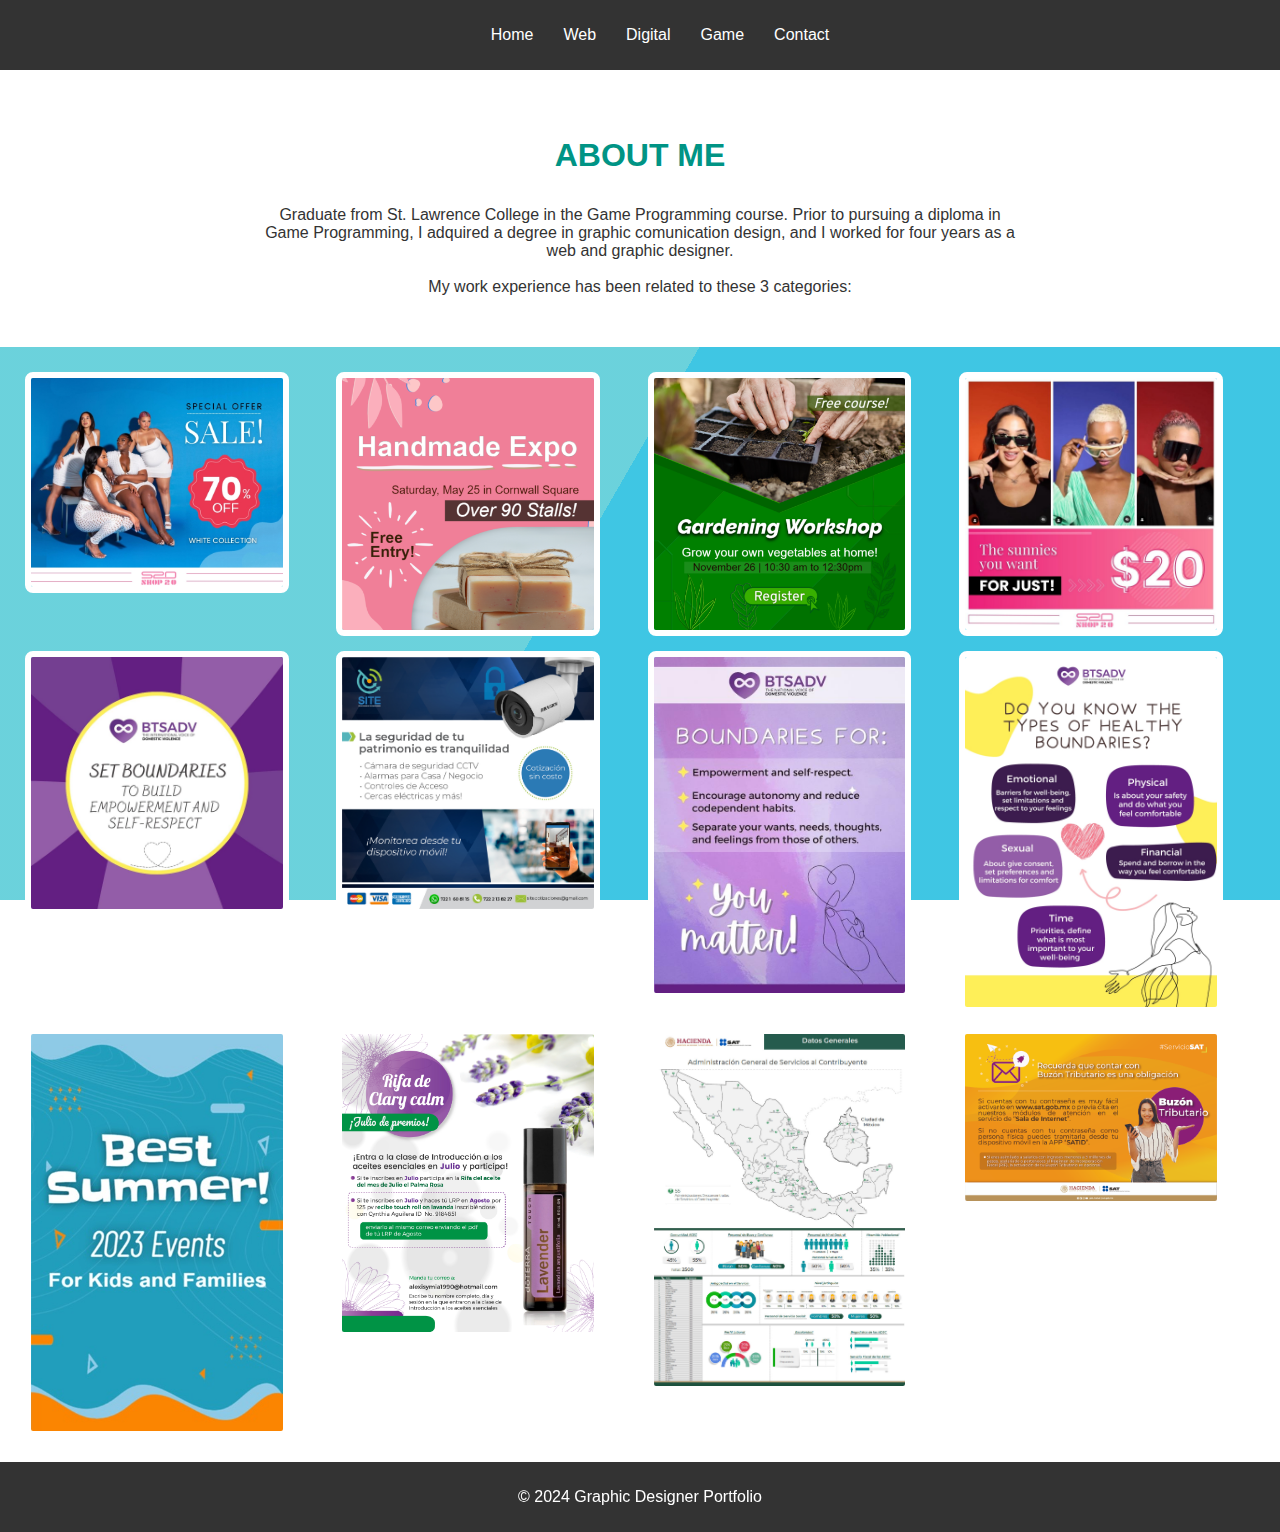
==== digital.html @ ae5f069c "First upload - Draft" ====
<!DOCTYPE html>
<html lang="en">
  <head>
    <link rel="icon" type="image/png" href="images/icon.png" />
    <meta charset="UTF-8" />
    <meta http-equiv="X-UA-Compatible" content="IE=edge" />
    <meta name="viewport" content="width=device-width, initial-scale=1.0" />
    <title>Digital Art</title>
    <link rel="stylesheet" href="styles.css" />
  </head>
  <body>
    <header>
      <nav>
        <ul>
          <li><a href="index.html">Home</a></li>
          <li><a href="web.html">Web</a></li>
          <li><a href="digital.html">Digital</a></li>
          <li><a href="game.html">Game</a></li>
          <li><a href="extra.html">Contact</a></li>
        </ul>
      </nav>
    </header>

    <section class="home-photo" style="background-color: white">
      <div class="photo-itemLarge" data-aos="fade-up">
        <h3 class="title">ABOUT ME</h3>

        <p>
          Graduate from St. Lawrence College in the Game Programming course.
          Prior to pursuing a diploma in Game Programming, I adquired a degree
          in graphic comunication design, and I worked for four years as a web
          and graphic designer.

          <br />
          <br />

          My work experience has been related to these 3 categories:
        </p>
      </div>
    </section>
    <div class="gallery" style="background-color: ">
      <div class="bg bg2"><br /></div>
      <div class="bg bg3"><br /></div>
      <img src="images/sale.jpg" alt="Image 1" class="gallery-item" />
      <img src="images/d1.jpg" alt="Image 2" class="gallery-item" />
      <img src="images/d2.jpg" alt="Image 3" class="gallery-item" />
      <img src="images/sunnies2.jpg" alt="Image 4" class="gallery-item" />

      <img src="images/btsadv.jpg" alt="Image 5" class="gallery-item" />
      <img src="images/publicacion1.jpg" alt="Image 6" class="gallery-item" />

      <img src="images/Set boundaries.jpg" alt="Image 7" class="gallery-item" />
      <img src="images/info.jpg" alt="Image 8" class="gallery-item" />
      <img src="images/summer.jpg" alt="Image 10" class="gallery-item" />
      <img src="images/LAVANDA-01.jpg" alt="Image 9" class="gallery-item" />

      <img src="images/INFOGRA.jpg" alt="Image 12" class="gallery-item" />
      <img src="images/lona.jpg" alt="Image 11" class="gallery-item" />
    </div>

    <!-- Lightbox -->
    <div id="lightbox" class="lightbox">
      <span class="close">&times;</span>
      <img class="lightbox-content" id="lightbox-img" />
    </div>

    <footer>
      <p>© 2024 Graphic Designer Portfolio</p>
    </footer>

    <script src="script.js"></script>
  </body>
</html>
---- styles.css ----
/* General Styles */
body {
    font-family: 'Arial', sans-serif;
    margin: 0;
    padding: 0;
    color: #333;
}

header {
    background: #333;
    color: #fff;
    padding: 10px 0;
}

nav ul {
    list-style: none;
    display: flex;
    justify-content: center;
}

nav ul li {
    margin: 0 15px;
}

nav ul li a {
    text-decoration: none;
    color: #fff;
}



 

  

.name{

animation: fadeIn 2s ease-in-out forwards;
font-size: 3.5rem; /* Adjust font size as needed */
    color: #fff; /* Text color */
    text-shadow: -30px 10px 5px rgba(0, 0, 0, 0.1); 
    text-align: center;
}

.sub{

    animation: fadeIn 2s ease-in-out forwards;
    font-size: 2.5rem; /* Adjust font size as needed */
        color: #fff; /* Text color */
        text-align: center;
    }

.home-photo {
    display: flex;
    flex-wrap: wrap;
    justify-content: center;
    padding: 20px;
}





.container3 {
    display: flex;
    justify-content: space-between;
    flex-wrap: wrap;
    
}
.box3 {
    flex: 1 1 25%; /* Flex grow, shrink, and basis */
    margin: 10px;
    max-width: 100%; /* Max width for each box */
    background-color:palevioletred;
    border: 1px solid #ccc;
    border-radius: 15px;
    padding: 10px;
    box-shadow: 0 2px 5px rgba(0, 0, 0, 0.2);
    text-align: center;
    color:#fafafa ;
    font-weight: 600;
    
}
.columns3 {
    display: grid;
    grid-template-columns: repeat(2, 1fr); /* 2 columns */
    gap: 10px; /* Space between columns */
    
}
@media (max-width: 768px) {
    .box {
        max-width: 100%; /* Full width on small screens */
    }
}












.bg {
    animation:slide 8s ease-in-out infinite alternate;
    background-image: linear-gradient(-60deg, #00b4db 50%, #3ac4d1 50%);
    bottom:0;
    left:-50%;
    opacity:.5;
    position:fixed;
    right:-50%;
    top:0;
    z-index:-3;
  }
  
  .bg2 {
    animation-direction:alternate-reverse;
    animation-duration:8s;
  }
  
  .bg3 {
    animation-duration:7s;
  }
  
  
 
  
  @keyframes slide {
    0% {
      transform:translateX(-25%);
    }
    100% {
      transform:translateX(25%);
    }
  }


.firstInfo{

    background-color: #fafafa;
}

.firstInfo2{

    background-color:#00b4db;
}




.photo-item {
    width: 180px;
    margin: 15px;
    text-align: center;
}

.photo-itemLarge {
    width: 750px;
    margin: 15px;
    text-align: center;
}

.photo-icon {
    width: 780px;
    margin: 15px;
    text-align: center;
    background-color:palevioletred;
}
.photo-icon img {
    width: 150px;
    margin: 20px;
    text-align: center;
}


.photo-item img {
    width: 130%;
    border-radius: 8px;
    transition: transform 0.3s;
}

.photo-itemLarge img {
    width: 100%;
    border-radius: 8px;
    transition: transform 0.3s;
}









.photo-item:hover img {
    transform: scale(1.05);
}

.photo-itemLarge:hover img {
    transform: scale(1.05);
}
/* Project and Digital Gallery Styles */
.projects, .digital-gallery, .game-projects, .extra-content {
    padding: 20px;
}

.project-item, .mosaic-gallery img {
    margin: 15px;
}


/* Footer Styles */
footer {
    background: #333;
    color: #fff;
    text-align: center;
    padding: 10px 0;
}


.title{
  /*  color:#009485;*/
  color: #009485;
    text-align: center;
    animation: fadeIn 2s ease-in-out forwards;
    font-size: 2rem;
    }


    @keyframes fadeIn {
        0% {
            opacity: 0; /* Fully transparent at start */
        }
        100% {
            opacity: 1; /* Fully visible at the end */
        }
    }

/* For web page */

.titleWebP{

    text-align: center;
}

.textWebP{
    text-align:center;

}

.container {
    max-width: 1050px;
    margin: auto;
    background: white;
    padding: 20px;
    border-radius: 5px;
    box-shadow: 0 2px 10px rgba(0,0,0,0.1);
}

.project {
    border: 1px solid #ddd;
    margin: 10px 0;
    padding: 10px;
    border-radius: 5px;
    background-color: #fafafa;
}

.project h2 {
    margin: 0;
}

.images {
    display: flex;
   /* justify-content: space-between;*/
    justify-content:center;
    margin-top: 10px;
   
}

.images img {
    width: 20%;
    border-radius: 5px;
    box-shadow: 0 1px 5px rgba(0,0,0,0.1);
    margin-right: 2%;
   
}


.images2 {
    display: flex;
   /* justify-content: space-between;*/
    justify-content:center;
    margin-top: 10px;
   
}

.images2 img {
    width: 80%;
    border-radius: 5px;
    box-shadow: 0 1px 5px rgba(0,0,0,0.1);
    margin-right: 2%;
   
}


button {
    margin-top: 10px;
}



/* for digital gsllery*/

.sizeFoto{
    width: 33%;
}


.gallery {
    display: grid;
    grid-template-columns: repeat(auto-fill, minmax(280px, 1fr));
    gap: 15px;
    padding: 25px;
    
}

.gallery-item {
    width: 85%;
    border-radius: 8px;
    transition: transform 0.2s, filter 0.2s;
    cursor: pointer;
    border: 6px solid white;
    
}

.gallery-item:hover {
    transform: scale(1.05);
    filter: brightness(90%);
}

.lightbox {
    display: none;
    position: fixed;
    top: 0;
    left: 0;
    width: 100%;
    height: 100%;
    background-color: rgba(0, 0, 0, 0.8);
    justify-content: center;
    align-items: center;
}

.lightbox-content {
    max-width: 90%;
    max-height: 90%;
}

.close {
    position: absolute;
    top: 20px;
    right: 30px;
    font-size: 30px;
    color: white;
    cursor: pointer;
}




.btnDown {
    background-color:#009485;; /* Green */
    border: none;
    color: white;
    padding: 15px 32px;
    text-align: center;
    text-decoration: none;
    display: inline-block;
    font-size: 16px;
    border-radius:30px;
    margin-left: 45%;
    margin-right: auto;
  }


  .btnDown1 {
    background-color:#009485;; /* Green */
    border: none;
    color: white;
    padding: 15px 32px;
    text-align: center;
    text-decoration: none;
    display: inline-block;
    font-size: 16px;
    border-radius:30px;

  }



  
  /* Darker background on mouse-over */
  .btnDown:hover {
    background-color:palevioletred;
  }

  .btnDown1:hover {
    background-color:palevioletred;
  }


  .Det
  {
    color: #fafafa;
   padding-left: 5px;
   padding-top: 2px;
   padding-bottom: 2px;
    border-radius:4px;
    background-color: #009485;
    margin-top: 10px;
  }






  /* for game section*/

  .containerGame {
    display: flex;
    justify-content: center;
    margin-top: 2vh;
    max-width: 400px;
}

.icon {
    position: absolute;
    border-radius:5%;
    animation: carousel 9s infinite ease-in-out;
    max-width: 580px;
}

.one {
 /* filter: hue-rotate(180deg);*/
}

.two {
  /*filter: hue-rotate(90deg);*/
  animation-delay: -3s;
}

.three {
 /* filter: hue-rotate(25deg);*/
    animation-delay: -6s;
}

@keyframes carousel {
    0% {
        transform: translate(-320px);
        scale: 50%;
        z-index: -1;
    }

    33% {
        transform: translate(0px);
        scale: 100%;
        z-index: 1;
    }

    66% {
        transform: translate(320px);
        scale: 50%;
        z-index: -1;
    }

    100% {
        transform: translate(-320px);
        scale: 50%;
        z-index: -1;
    }
}
  


/*para game animaciones*/

.responsive-table {
    display: flex;
    flex-wrap: wrap;
    border: 1px solid #ddd;
    margin: 20px 0;
    margin-top: 2%;
  
}
.cell {
    flex: 1;
    padding: 8px;
    border: 0px solid #ddd;
    text-align: center;
  
}
@media screen and (max-width: 600px) {
    .cell {
        flex: 100%; /* Stacks the cells vertically */
        text-align: right;
        position: relative;
        padding-left: 50%;
    }
    .cell::before {
        content: attr(data-label);
        position: absolute;
        left: 10px;
        width: 45%;
        padding-right: 10px;
        white-space: nowrap;
        text-align: left;
        font-weight: bold;
    }
}

.boceto{
    max-width: 310px;
}
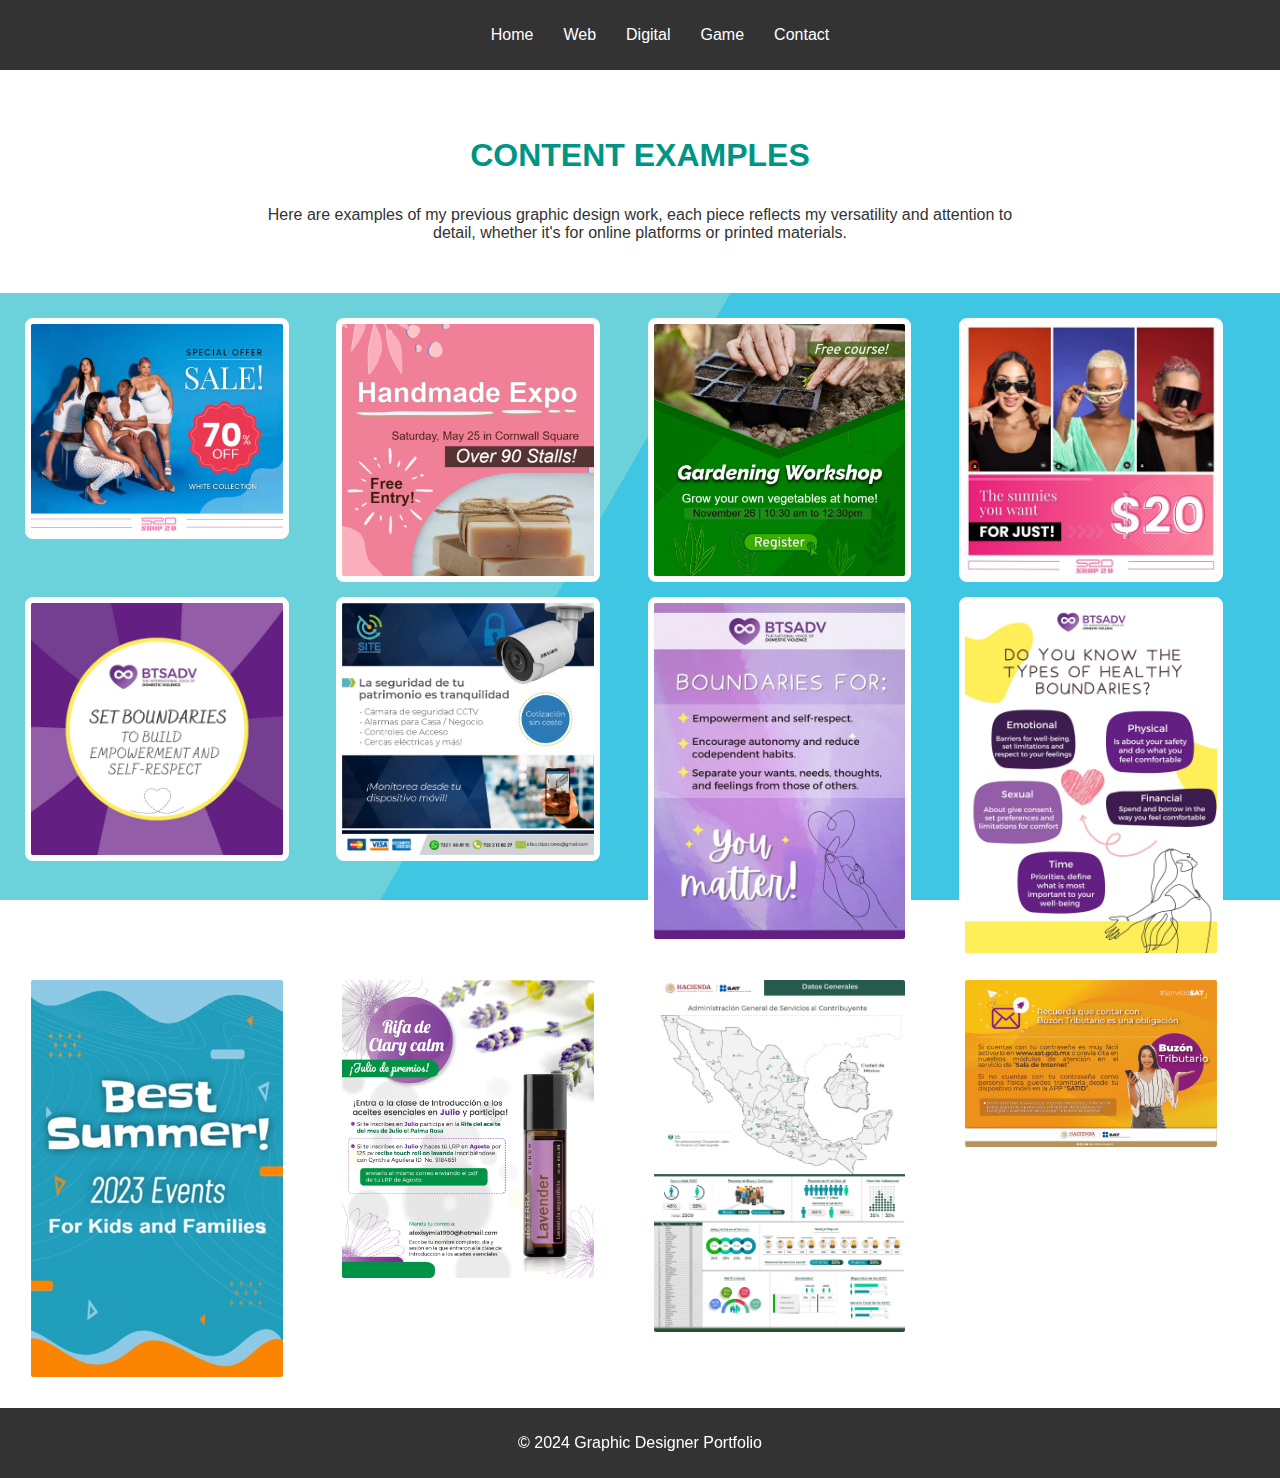
==== commit 966c735d: "all completed" ====
--- a/digital.html
+++ b/digital.html
@@ -23,18 +23,14 @@
 
     <section class="home-photo" style="background-color: white">
       <div class="photo-itemLarge" data-aos="fade-up">
-        <h3 class="title">ABOUT ME</h3>
+        <h3 class="title">CONTENT EXAMPLES</h3>
 
         <p>
-          Graduate from St. Lawrence College in the Game Programming course.
-          Prior to pursuing a diploma in Game Programming, I adquired a degree
-          in graphic comunication design, and I worked for four years as a web
-          and graphic designer.
+          Here are examples of my previous graphic design work, each piece
+          reflects my versatility and attention to detail, whether it's for
+          online platforms or printed materials.
 
           <br />
-          <br />
-
-          My work experience has been related to these 3 categories:
         </p>
       </div>
     </section>
--- a/styles.css
+++ b/styles.css
@@ -28,8 +28,76 @@
 }
 
 
-
- 
+.colorLinks{
+
+    color: #009485;
+    font-weight: 800;
+    cursor: pointer;
+    text-decoration: none;
+}
+
+
+.note{
+    text-align:center;
+    color: #009485;
+
+}
+
+
+.container3titles {
+    display: flex;
+    flex-wrap: wrap; /* Allow wrapping to the next line */
+    padding: 10px;
+}
+
+.box3titles {
+   
+    color: white;
+    text-align: center;
+   
+   
+    flex: 1 1 calc(33% - 20px); /* Responsive width for larger screens */
+    box-sizing: border-box; /* Include padding and margin in width */
+}
+.gallery-item3 {
+    width: 79%;
+    border-radius: 8px;
+    transition: transform 0.2s, filter 0.2s;
+  /*  cursor: pointer;*/
+    border: 1px solid #e35f92;
+    background-color: #e35f92;
+    
+}
+
+
+.responsive-container {
+    width: 100%; /* Adjust as needed */
+    max-width: 800px; /* Optional: set a max width */
+    overflow: hidden; /* Ensure no overflow */
+    text-align: center;
+    margin-left: auto;
+    margin-right: auto;
+    
+}
+
+.responsive-image {
+    width: 100%; /* Image will take full width of the container */
+    height: auto; /* Maintain aspect ratio */
+    display: block; /* Remove bottom space for inline images */
+}
+
+@media (max-width: 768px) {
+    .box3titles {
+        flex: 1 1 calc(50% - 20px); /* 50% width on medium screens */
+    }
+}
+
+@media (max-width: 480px) {
+    .box3titles {
+        flex: 1 1 100%; /* Full width on small screens */
+    }
+}
+
 
   
 
@@ -79,6 +147,7 @@
     text-align: center;
     color:#fafafa ;
     font-weight: 600;
+
     
 }
 .columns3 {
@@ -245,6 +314,7 @@
 .titleWebP{
 
     text-align: center;
+    padding-top:10px;
 }
 
 .textWebP{
@@ -414,13 +484,16 @@
 
   .Det
   {
-    color: #fafafa;
-   padding-left: 5px;
+   
+   /* border-top: 1px solid#009485;*/
+    border-bottom: 4px solid #e35f92;;
+    padding-left: 5px;
    padding-top: 2px;
    padding-bottom: 2px;
     border-radius:4px;
-    background-color: #009485;
+   /* background-color: #009485;*/
     margin-top: 10px;
+    text-align: center;
   }
 
 
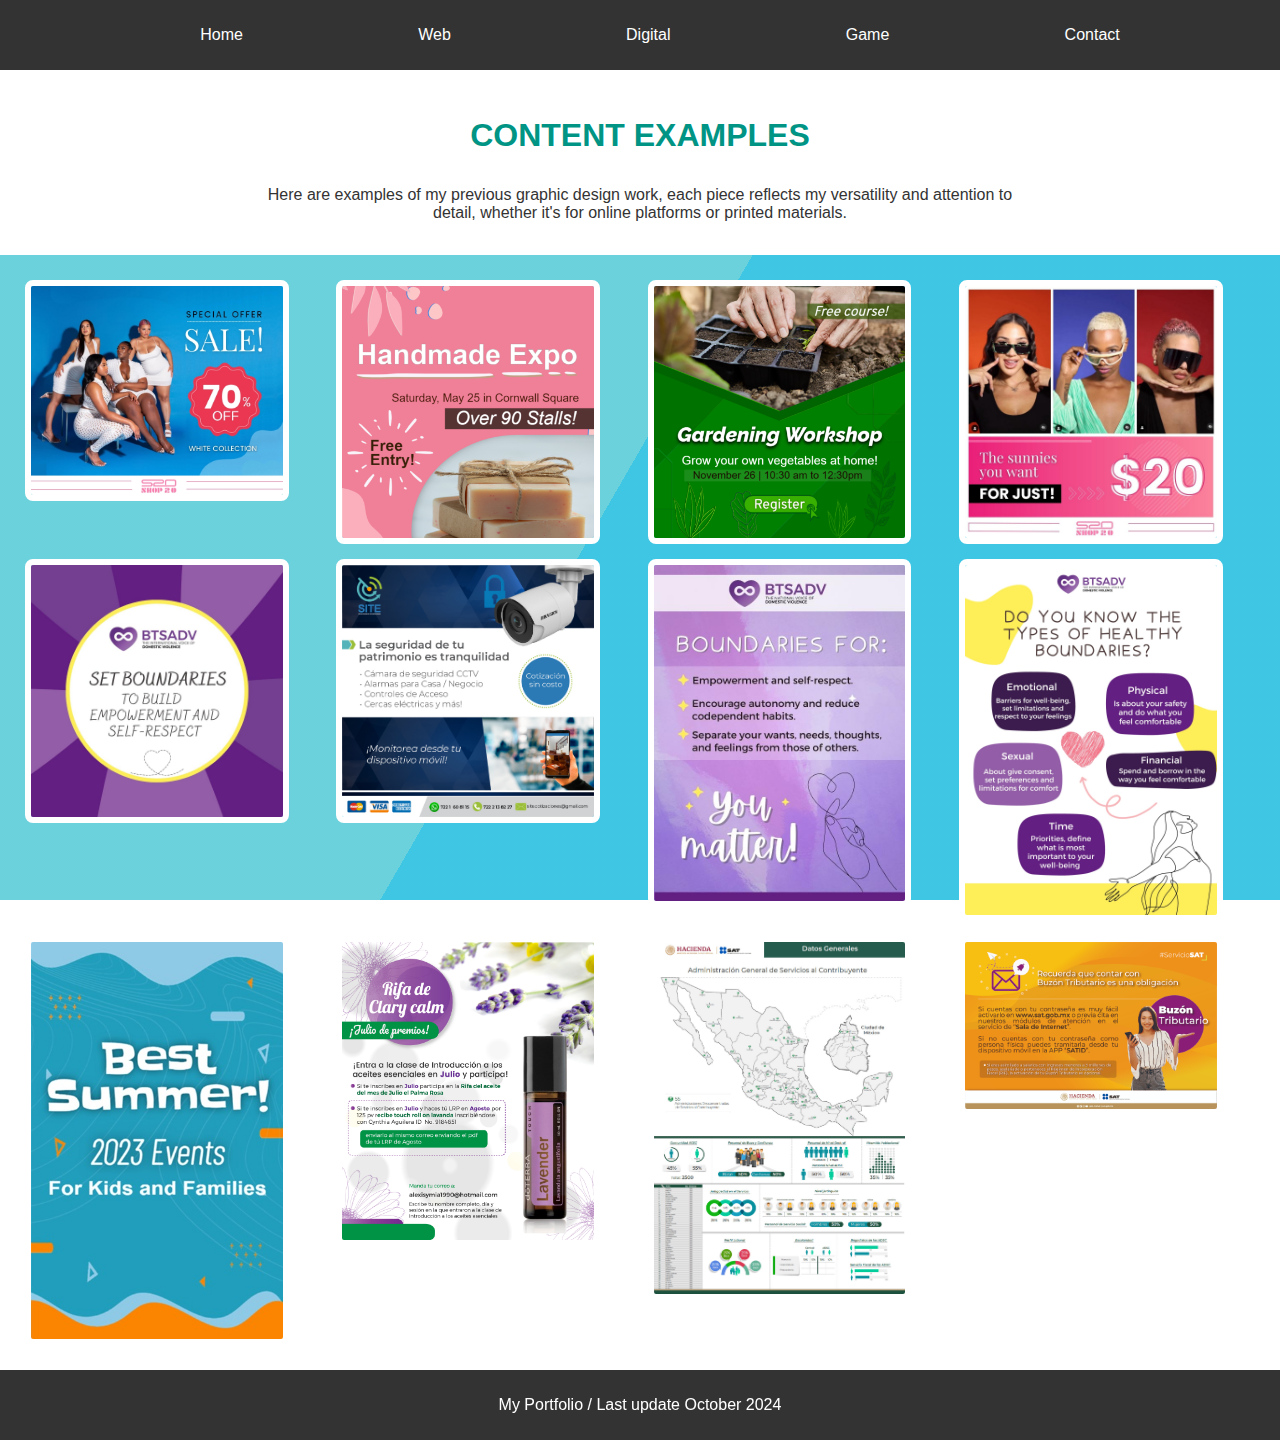
==== commit 0b9eeed3: "finihed general version" ====
--- a/digital.html
+++ b/digital.html
@@ -61,7 +61,7 @@
     </div>
 
     <footer>
-      <p>© 2024 Graphic Designer Portfolio</p>
+      <p>My Portfolio / Last update October 2024</p>
     </footer>
 
     <script src="script.js"></script>
--- a/styles.css
+++ b/styles.css
@@ -15,7 +15,7 @@
 nav ul {
     list-style: none;
     display: flex;
-    justify-content: center;
+    justify-content:space-evenly;
 }
 
 nav ul li {
@@ -25,7 +25,22 @@
 nav ul li a {
     text-decoration: none;
     color: #fff;
-}
+  
+   
+  
+}
+
+
+.menu a {
+   
+    transition: transform 0.3s, color 0.3s; /* Smooth transition */
+}
+
+.menu a:hover {
+    transform: scale(1.2); /* Zoom-in effect */
+    color: #fff; /* Change text color on hover */
+}
+
 
 
 .colorLinks{
@@ -122,7 +137,10 @@
     display: flex;
     flex-wrap: wrap;
     justify-content: center;
-    padding: 20px;
+    padding-left: 20px;
+   /* padding-top: 20px;*/
+    padding-right: 20px;
+    padding-bottom: 2px;
 }
 
 
@@ -514,7 +532,7 @@
     position: absolute;
     border-radius:5%;
     animation: carousel 9s infinite ease-in-out;
-    max-width: 580px;
+    max-width: 460px;
 }
 
 .one {
@@ -533,25 +551,25 @@
 
 @keyframes carousel {
     0% {
-        transform: translate(-320px);
+        transform: translate(-180px);
         scale: 50%;
         z-index: -1;
     }
 
     33% {
         transform: translate(0px);
-        scale: 100%;
+        scale: 83%;
         z-index: 1;
     }
 
     66% {
-        transform: translate(320px);
+        transform: translate(180px);
         scale: 50%;
         z-index: -1;
     }
 
     100% {
-        transform: translate(-320px);
+        transform: translate(-180px);
         scale: 50%;
         z-index: -1;
     }
@@ -579,9 +597,9 @@
 @media screen and (max-width: 600px) {
     .cell {
         flex: 100%; /* Stacks the cells vertically */
-        text-align: right;
+        text-align: center;
         position: relative;
-        padding-left: 50%;
+       /* padding-left: 50%;*/
     }
     .cell::before {
         content: attr(data-label);
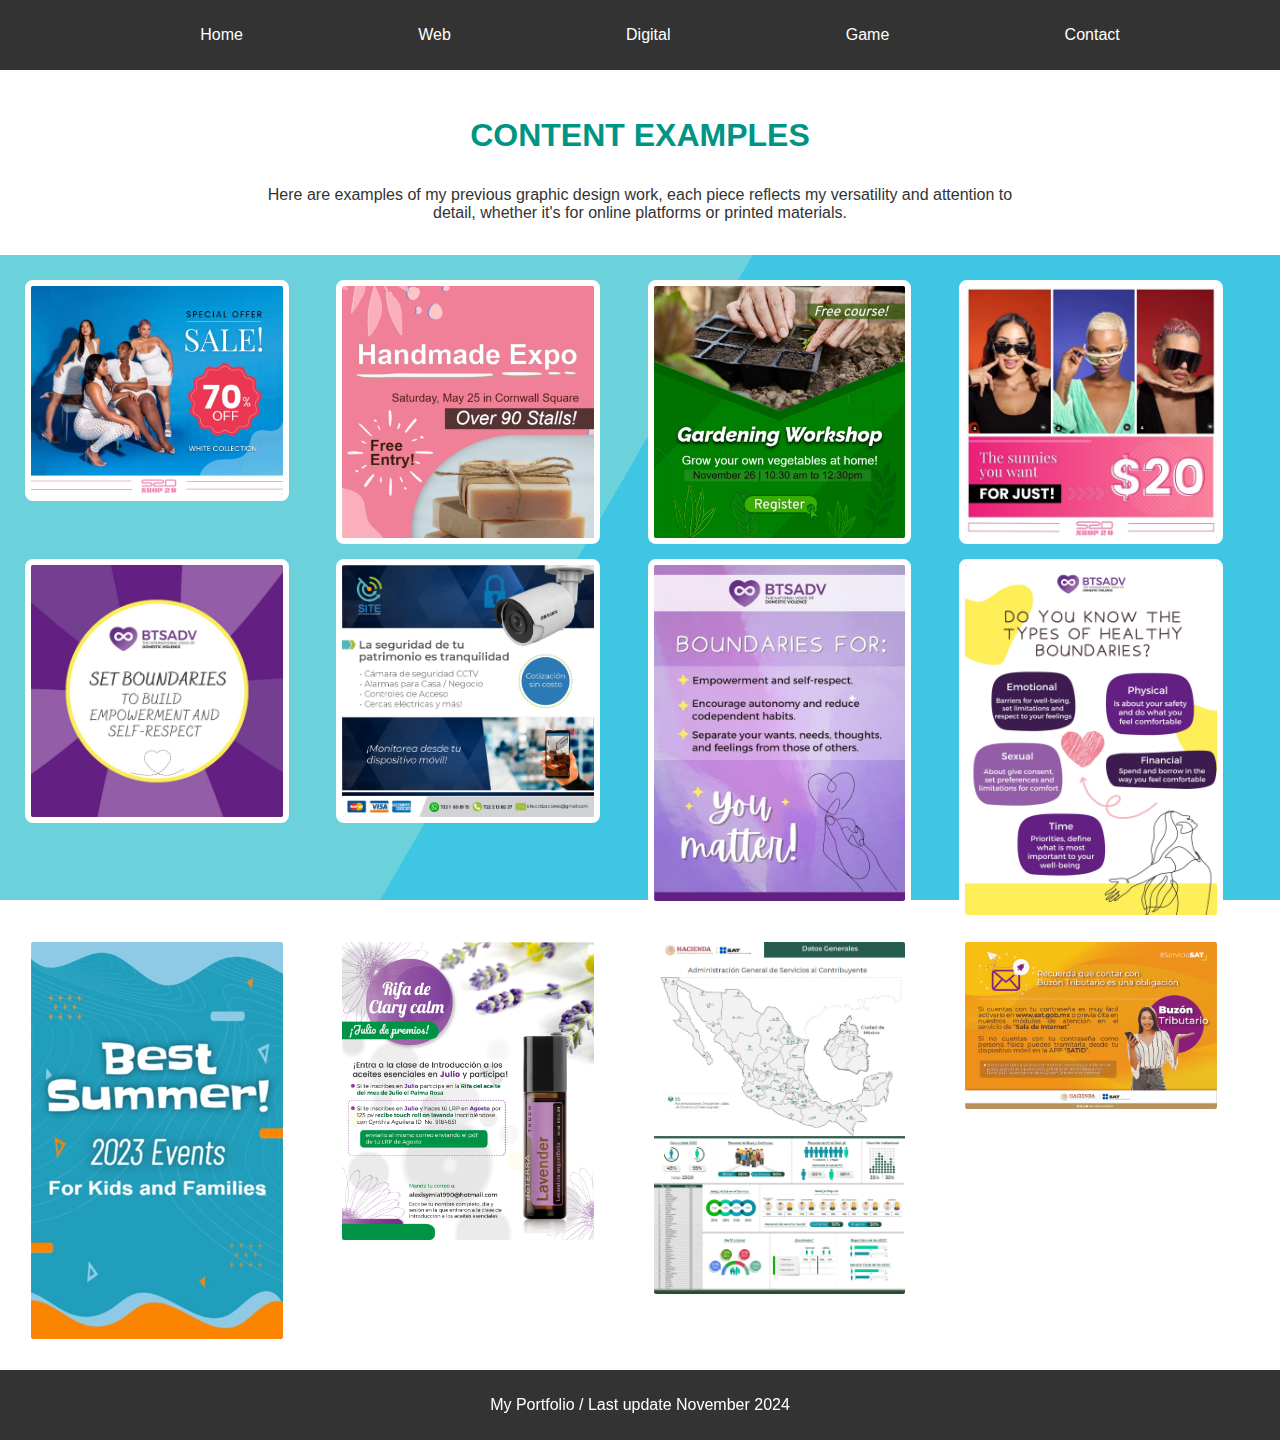
==== commit 689c31ef: "FIX CONTACT SECTION" ====
--- a/digital.html
+++ b/digital.html
@@ -61,7 +61,7 @@
     </div>
 
     <footer>
-      <p>My Portfolio / Last update October 2024</p>
+      <p>My Portfolio / Last update November 2024</p>
     </footer>
 
     <script src="script.js"></script>
--- a/styles.css
+++ b/styles.css
@@ -26,19 +26,19 @@
     text-decoration: none;
     color: #fff;
   
-   
-  
-}
-
-
-.menu a {
-   
-    transition: transform 0.3s, color 0.3s; /* Smooth transition */
-}
-
-.menu a:hover {
-    transform: scale(1.2); /* Zoom-in effect */
-    color: #fff; /* Change text color on hover */
+
+  
+}
+
+
+a {
+   
+    transition: transform 0.3s; /* Smooth transition */
+}
+
+a:hover {
+    transform: scale(1.1); /* Zoom-in effect */
+    color: #e35f92;; /* Change text color on hover */
 }
 
 
@@ -57,6 +57,20 @@
     color: #009485;
 
 }
+
+
+.contactTxt{
+
+    text-align:center;
+    color: #009485;
+    font-weight: 500;
+    font-size: 1.1rem;
+    line-height: 8vh;
+
+}
+
+
+
 
 
 .container3titles {
@@ -227,7 +241,7 @@
 
 .firstInfo{
 
-    background-color: #fafafa;
+    background-color: #fff;
 }
 
 .firstInfo2{
@@ -497,6 +511,7 @@
 
   .btnDown1:hover {
     background-color:palevioletred;
+    color: white;
   }
 
 
